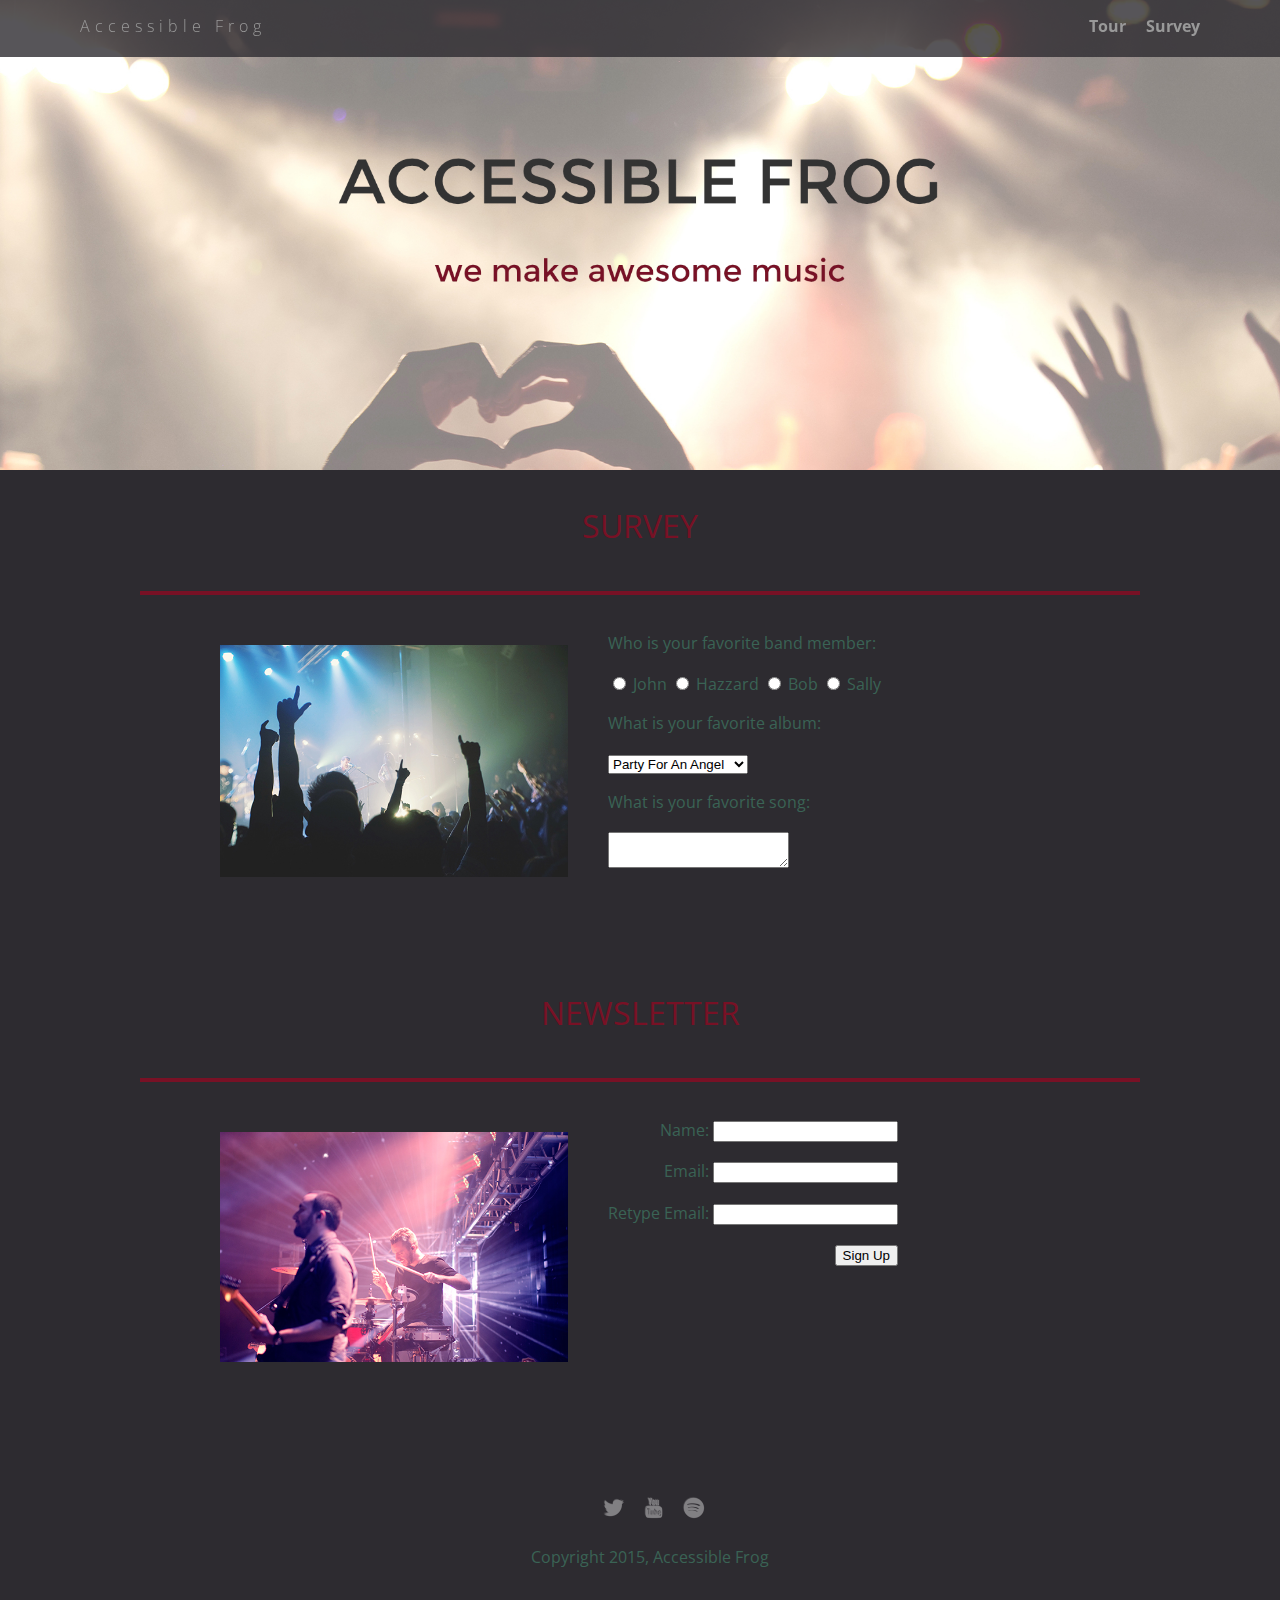
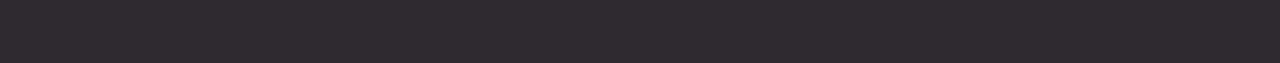
==== survey.html @ 2ed9e5b8 "Test" ====
<!doctype html>
<html>
  <head>
    <meta charset="utf-8">
    <link href="css/styles.css" rel="stylesheet" type="text/css" />
    <link href="css/survey.css" rel="stylesheet" type="text/css" />
    <meta name="viewport" content="width=device-width, initial-scale=1, maximum-scale=1, user-scalable=0"/>
    <link href='https://fonts.googleapis.com/css?family=Open+Sans:400,300,600' rel='stylesheet' type='text/css'>
    <title>Accessible Frog</title>
  </head>

  <body>
    <div class="main-nav">
      <ul class="nav">
        <li class="name"><a href="index.html">Accessible Frog</a></li>
        <li><a href="tour.html">Tour</a></li>
        <li><a href="#">Survey</a></li>
      </ul>
    </div>

    <header>
    </header>

    <main>
      <p class= "heading">Survey</p>
      <div class="card">
        <div class="flex">
          <img class="photo" src= "img/concert01.jpg">
          <div class="container">
            <form class = "survey">
              <p>Who is your favorite band member:</p>
              <input type="radio" name="res" value="John"> John
              <input type="radio" name="res" value="Hazzard"> Hazzard
              <input type="radio" name="res" value="Bob"> Bob
              <input type="radio" name="res" value="Sally"> Sally

              <p>What is your favorite album:</p>
              <select id="albums" name="select">
                <option value="1">Party For An Angel</option>
                <option value="2">A Day Of Old</option>
                <option value="3">Finding My Shadow</option>
                <option value="4">Diamond Fireworks</option>
                <option value="5">Enjoy Your Desire</option>
                <option value="6">This Is For You</option>
                <option value="7">Music Of My Life</option>
                <option value="8">Song For Yesterday</option>
                <option value="9">Heroic Forever</option>
                <option value="10">Midnight Fires</option>
                <option value="11">Street Of The Rider</option>
              </select>

              <p>What is your favorite song:</p>
              <textarea></textarea>
            </form>
          </div>
        </div>
      </div>
      <p class= "heading">Newsletter</p>
      <div class="card">
        <div class="flex">
          <img class="photo" src= "img/the_band.jpg">
            <div class="container">
              <form class="newsletter">
                  <p>Name: <input type ="text" name="textfield"></p>
                  <p>Email: <input type ="email" name="textfield"></p>
                  <p>Retype Email: <input type ="email" name="textfield"></p>
                  <button type="submit">Sign Up</button>
              </form>
            </div>
        </div>
      </div>
    </main>

    <footer>
      <ul>
        <li><a href="#" class="social twitter"><img src= "img/twitter-32.png"></a></li>
        <li><a href="#" class="social youtube"><img src= "img/youtube-32.png"></a></li>
        <li><a href="#" class="social spotify"><img src= "img/spotify-32.png"></a></li>
      </ul>
      <p class="copyright">Copyright 2015, Accessible Frog</p>
    </footer>
  </body>
</html>
---- css/styles.css ----
/* Global Layout Set-up */
* {
  box-sizing: border-box;
}

body {
  margin: 0;
  padding: 0;
  text-align: center;
  font-family: 'Open Sans', sans-serif;
  color: #3A6355;
  background: #2d2b30;
}

/* Link Styles */

a {
  text-decoration: none;
  color: #999;
}

a:hover {
  color: #999;
}

/* Section Styles */

.main-nav {
  width: 100%;
  background: rgba(45, 43, 48, 0.8);
  min-height: 30px;
  padding: 10px;
  position: fixed;
  text-align: center;
}

.nav {
  display: flex;
  justify-content: space-around;
  font-weight: 700;
  list-style-type: none;
  margin: 0 auto;
  padding: 0;
}

.nav .name {
  display: block;
  margin-right: auto;
  color: white;
  letter-spacing: 5px;
}

.nav li {
  padding: 5px 10px 10px 10px;
}

.nav a {
  transition: all .5s;
}

.nav a:hover {
  color: white
}

header {
  text-align: center;
  background: url('../img/concert02_with_text.jpg') no-repeat top center ;
  background-size: cover;
  overflow: hidden;
  padding-top: 60px;
  height: 350px;
}

.tag {
  color: black;
  padding: 10px;
  letter-spacing: 5px;
}

.name{
  font-weight: 300;
}

header .name{
  font-size: 3em;
}
.tagline {
  font-weight: 600;
  padding: 20px;
  text-transform: uppercase;
  color: #781125
}

.card {
  margin: 30px;
  padding: 20px 40px 40px;
  text-align: left;
  border-top: 4px solid #781125;
  clear: both;
}
.card:hover {
  border-color: #96731A;
}


.photo{
  display: block;
  width: 200px;
  height: 0%;
  margin: 0 auto;
}

.information{
  width: 100%;
  text-align: center;
  /*display: inline-block;
  position: absolute;*/
}

.heading{
  font-size: 2em;
  text-transform: uppercase;
  color: #781125;
  margin-top: 10px;
}

/* Footer styles */

footer {
  width: 100%;
  min-height: 30px;
  padding: 20px 0 40px 20px;
}

footer .copyright {
  top: -8px;
  font-size: .75em;
}

footer ul {
  list-style-type: none;
  margin: 0;
  padding: 0;
}

footer ul li {
  display: inline-block;
}

a.social {
  display: inline-block;
  margin-left: 5px;
  width: 30px;
  height: 30px;
  background-size: 30px 30px;
  opacity: .4;
  transition: all .5s;
}

a.twitter {
  background-image: url(../img/twitter-32.png);
}

a.youtube {
  background-image: url(../img/youtube-32.png);
}

a.spotify {
  background-image: url(../img/spotify-32.png);
}

a.social:hover {
  opacity: 1;
}
.clearfix {
  clear: both;
}

/* Styles for larger screens */
@media screen and (min-width: 840px) {

  .flex {
    display: -ms-flexbox;      /* TWEENER - IE 10 */
    display: flex;
    max-width: 1200px;
    -ms-flex-pack: distribute;
  }

  header {
    min-height: 470px;
  }

  .nav {
    max-width: 1200px;
    padding: 0 30px;
  }


  main {
    padding-top: 20px;
  }

  main p {
    line-height: 1.6em;
  }

  .card{
    margin: 40px auto;
    padding: 20px 40px 40px;
    width: 80%;
    max-width: 1000px;
  }

  .photo{
    width: 30%;
    margin: 20px 30px;
  }

  .information{
    text-align: left;
  }

  footer {
    font-size: 1.3em;
    max-width: 1200px;
    margin: 40px auto;
  }
}
---- css/survey.css ----
/* Survey page styles */

.photo{
  width: 60%;
  padding: 10px;
}

form {
  margin: 0 auto;
  text-align: left;
  display: inline-block;
}

.container{
  text-align: center;
}
.newsletter{
  text-align: right;

}


/* Styles for larger screens */
@media screen and (min-width: 840px) {
  .photo{
    width: 40%;
  }
}
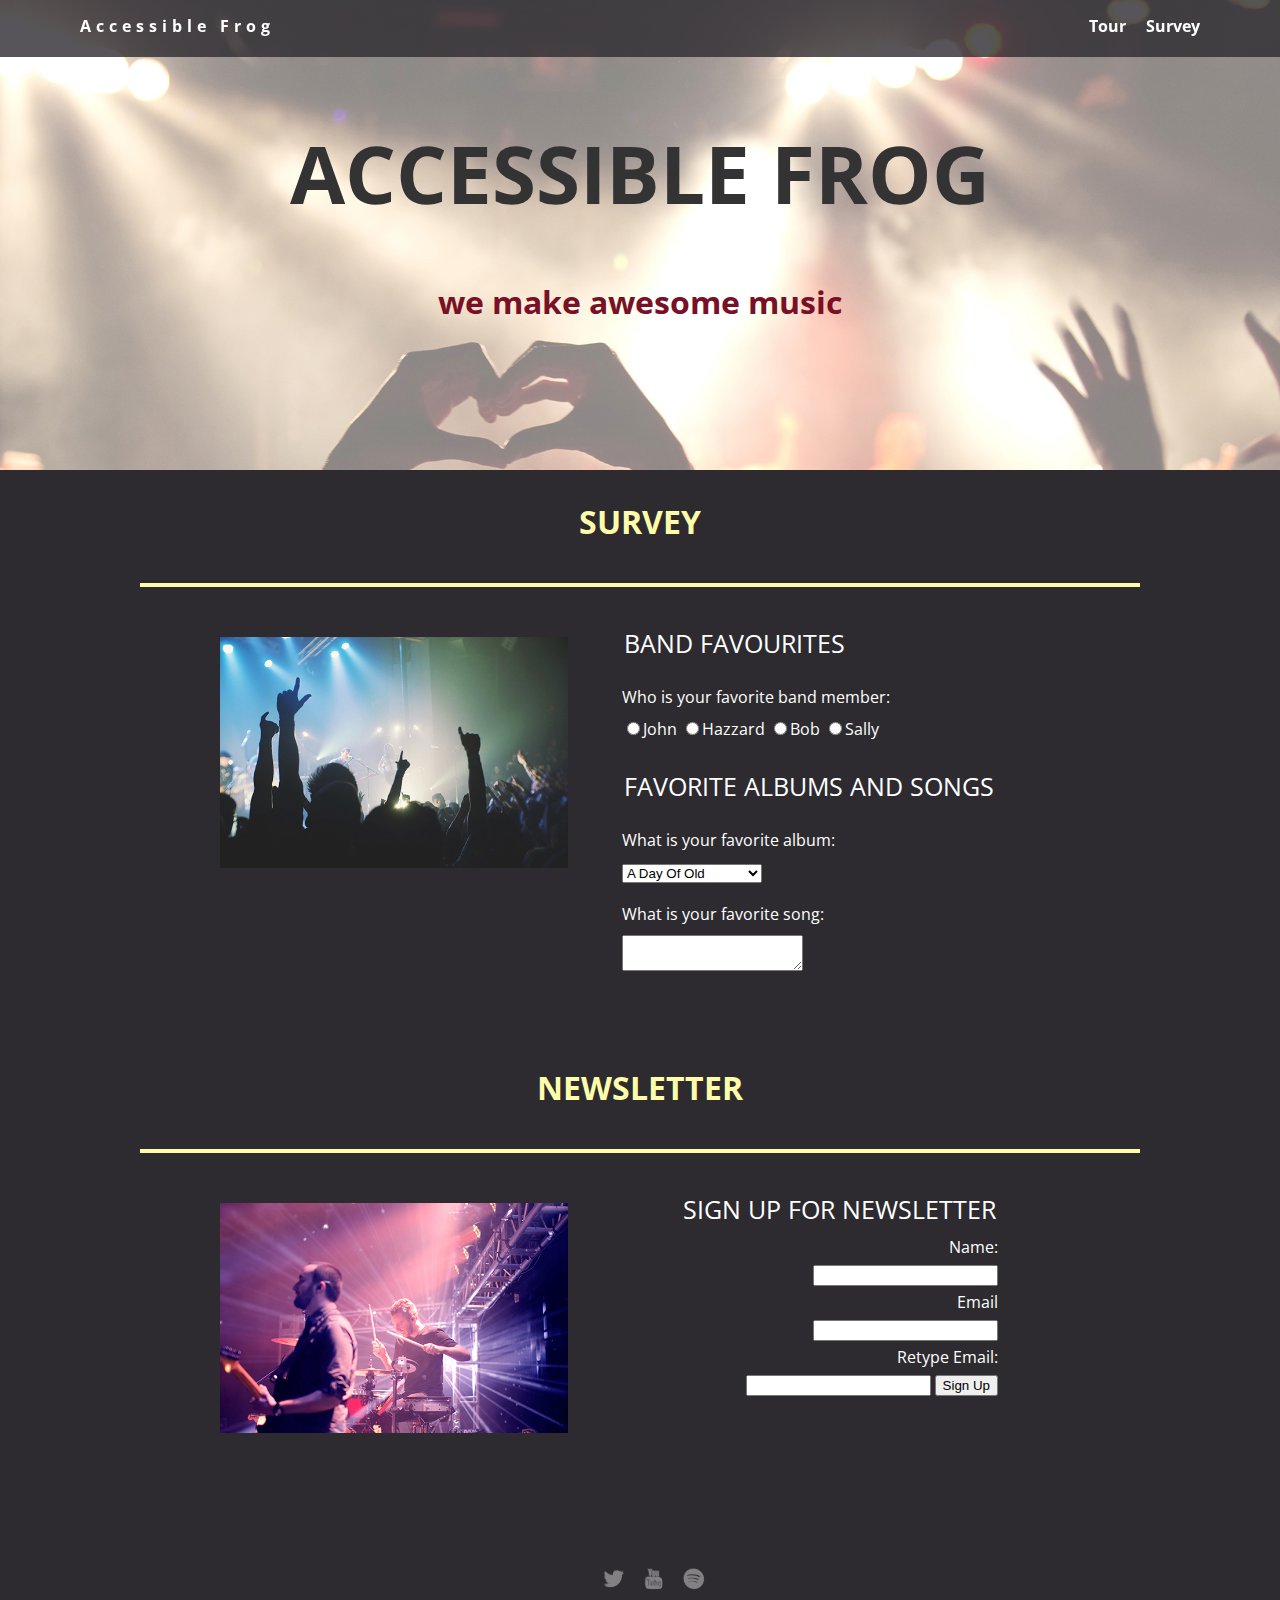
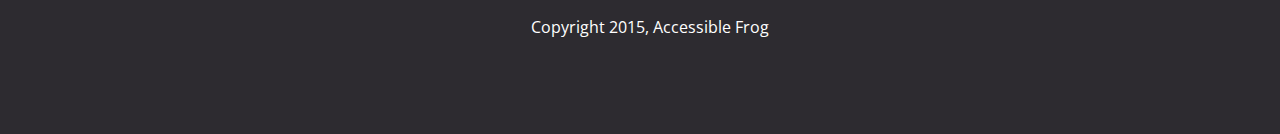
==== commit a22e086c: "Final Changes" ====
--- a/survey.html
+++ b/survey.html
@@ -1,5 +1,5 @@
 <!doctype html>
-<html>
+<html lang="en">
   <head>
     <meta charset="utf-8">
     <link href="css/styles.css" rel="stylesheet" type="text/css" />
@@ -12,59 +12,86 @@
   <body>
     <div class="main-nav">
       <ul class="nav">
-        <li class="name"><a href="index.html">Accessible Frog</a></li>
-        <li><a href="tour.html">Tour</a></li>
-        <li><a href="#">Survey</a></li>
+        <li class="name"><a href="index.html" title="Accessible Frog Home">Accessible Frog</a></li>
+        <li><a href="tour.html" title="See Tour Info">Tour</a></li>
+        <li><a href="survey.html" title="Take a survey!">Survey</a></li>
       </ul>
     </div>
 
     <header>
+      <h1 class="header-text">Accessible Frog</h1>
+      <h1 class="header-subtext">we make awesome music</h1>
     </header>
 
     <main>
-      <p class= "heading">Survey</p>
+      <h2 class= "heading">Survey</h2>
       <div class="card">
         <div class="flex">
-          <img class="photo" src= "img/concert01.jpg">
+          <img class="photo" src= "img/concert01.jpg" alt="Picture from the concert">
           <div class="container">
-            <form class = "survey">
-              <p>Who is your favorite band member:</p>
-              <input type="radio" name="res" value="John"> John
-              <input type="radio" name="res" value="Hazzard"> Hazzard
-              <input type="radio" name="res" value="Bob"> Bob
-              <input type="radio" name="res" value="Sally"> Sally
-
-              <p>What is your favorite album:</p>
-              <select id="albums" name="select">
-                <option value="1">Party For An Angel</option>
-                <option value="2">A Day Of Old</option>
-                <option value="3">Finding My Shadow</option>
-                <option value="4">Diamond Fireworks</option>
-                <option value="5">Enjoy Your Desire</option>
-                <option value="6">This Is For You</option>
-                <option value="7">Music Of My Life</option>
-                <option value="8">Song For Yesterday</option>
-                <option value="9">Heroic Forever</option>
-                <option value="10">Midnight Fires</option>
-                <option value="11">Street Of The Rider</option>
-              </select>
-
-              <p>What is your favorite song:</p>
-              <textarea></textarea>
+            <form class ="survey">
+             <fieldset>
+              <legend>Band Favourites</legend>  
+                <label class="bandMembers">Who is your favorite band member:</label>
+                <p id="bandMembers">You can select with radio buttons your favorite band member</p>
+                <input id="john" type="radio" name="res" value="John"><label for="john">John</label> 
+                <input id="hazzard" type="radio" name="res" value="Hazzard"><label for="hazzard">Hazzard</label>
+                <input id="bob" type="radio" name="res" value="Bob"><label for="bob">Bob</label> 
+                <input id="sally" type="radio" name="res" value="Sally"><label for="sally">Sally</label>
+               </fieldset> 
+               
+               <fieldset>
+               <legend>Favorite Albums and Songs</legend>   
+                <label for="albums" class="albums">What is your favorite album:</label>
+                <select id="albums" name="select">  
+                  <option value="1">A Day Of Old</option>
+                  <option value="2">Diamond Fireworks</option>
+                  <option value="3">Enjoy Your Desire</option>
+                  <option value="4">Finding My Shadow</option>
+                  <option value="5">Heroic Forever</option>
+                  <option value="6">Midnight Fires</option>
+                  <option value="7">Music Of My Life</option>
+                  <option value="8">Party For An Angel</option>
+                  <option value="9">Song For Yesterday</option>
+                  <option value="10">Street Of The Rider</option>
+                  <option value="11">This Is For You</option>
+                </select>
+                
+    
+                <label for="textarea" class="textarea_label">What is your favorite song:</label>
+                <textarea id="textarea" aria-describedby="songs"></textarea>
+                <p id="songs">You can search with the keyboard your favourite song in this textarea.</p>
+              </fieldset>  
             </form>
           </div>
         </div>
       </div>
-      <p class= "heading">Newsletter</p>
+      <h2 class= "heading">Newsletter</h2>
       <div class="card">
         <div class="flex">
-          <img class="photo" src= "img/the_band.jpg">
+          <img class="photo" src= "img/the_band.jpg" alt="Band playing live on stage">
             <div class="container">
               <form class="newsletter">
-                  <p>Name: <input type ="text" name="textfield"></p>
-                  <p>Email: <input type ="email" name="textfield"></p>
-                  <p>Retype Email: <input type ="email" name="textfield"></p>
-                  <button type="submit">Sign Up</button>
+               <fieldset>
+                <legend>Sign Up For NewsLetter</legend>
+                 
+                    <label for="name" class="newsletter_label">Name:</label>
+                    <input id="name" type ="text" name="textfield" aria-describedby="yourFullName">
+                    <p id="yourFullName">Please provide your full name.</p>
+                 
+                    <label for="email" class="newsletter_label">Email</label>
+                    <input id="email" type ="email" name="textfield" aria-describedby="yourEmail">
+                    <p id="yourEmail">Please provide your Email.</p>
+                 
+                    <label for="retype" class="newsletter_label">Retype Email:</label>
+                    <input id="retype" type="email" name="textfield">
+                    <p id="retypeEmail">Please retype your Email.</p>
+                 
+                    <label for="submit"></label>
+                    <button id="submit" type="submit" aria-describedby="hint">Sign Up</button>
+                    <p id="hint">Clicking this button you will subscribe to our newsletter.</p>
+                 
+               </fieldset>
               </form>
             </div>
         </div>
@@ -73,11 +100,28 @@
 
     <footer>
       <ul>
-        <li><a href="#" class="social twitter"><img src= "img/twitter-32.png"></a></li>
-        <li><a href="#" class="social youtube"><img src= "img/youtube-32.png"></a></li>
-        <li><a href="#" class="social spotify"><img src= "img/spotify-32.png"></a></li>
+        <li><a href="#" class="social twitter" aria-hidden="true"><img alt="Twitter" src="img/twitter-32.png"></a></li>
+        <li><a href="#" class="social youtube" aria-hidden="true"><img alt="Youtube" src="img/youtube-32.png"></a></li>
+        <li><a href="#" class="social spotify" aria-hidden="true"><img alt="Spotify" src="img/spotify-32.png"></a></li>
       </ul>
       <p class="copyright">Copyright 2015, Accessible Frog</p>
     </footer>
+
+    <script type="text/javascript">
+      
+      function searchsongs() {
+        var searchvalue = document.getElementById('#textarea').value;
+        var from_s = document.getElementById('#albums');
+        for (var i = 0; i < from_s.options.length-1; i++) {
+          var st = from_s.options[i].text;
+          if(st.search(searchvalue)>-1) {
+            var temp = from_s.options[i];
+            from_s.add(temp, from_s.options[0]);
+          }
+        }
+      }
+    </script>
+
+
   </body>
 </html>
--- a/css/styles.css
+++ b/css/styles.css
@@ -8,7 +8,7 @@
   padding: 0;
   text-align: center;
   font-family: 'Open Sans', sans-serif;
-  color: #3A6355;
+  color: #FFF;
   background: #2d2b30;
 }
 
@@ -16,11 +16,13 @@
 
 a {
   text-decoration: none;
-  color: #999;
+  color: #FFF;
+  font-weight: bold;
 }
 
 a:hover {
   color: #999;
+  text-decoration: underline;
 }
 
 /* Section Styles */
@@ -64,11 +66,17 @@
 
 header {
   text-align: center;
-  background: url('../img/concert02_with_text.jpg') no-repeat top center ;
+  background: url('../img/concert02_no_text.jpg') no-repeat top center ;
   background-size: cover;
   overflow: hidden;
-  padding-top: 60px;
+  padding-top: 5%;
   height: 350px;
+}
+
+table,
+table tr td,
+table tr th {
+  padding: 5px 10px;
 }
 
 .tag {
@@ -79,6 +87,16 @@
 
 .name{
   font-weight: 300;
+}
+
+.header-text {
+  text-transform: uppercase;
+  color: #333;
+  font-size: 5em;
+}
+
+.header-subtext {
+  color: #781126;
 }
 
 header .name{
@@ -95,7 +113,7 @@
   margin: 30px;
   padding: 20px 40px 40px;
   text-align: left;
-  border-top: 4px solid #781125;
+  border-top: 4px solid #FFFDAA;
   clear: both;
 }
 .card:hover {
@@ -120,7 +138,7 @@
 .heading{
   font-size: 2em;
   text-transform: uppercase;
-  color: #781125;
+  color: #FFFDAA;
   margin-top: 10px;
 }
 
--- a/css/survey.css
+++ b/css/survey.css
@@ -19,6 +19,61 @@
 
 }
 
+fieldset {
+  border: none;
+  margin-top: 1.2em;
+  width: 400px;
+}
+
+.survey {
+  text-align: left;
+}
+
+legend {
+  text-transform: uppercase;
+  font-size: 25px;
+}
+
+textarea:focus,
+input[type="text"]:focus,
+input[type="email"]:focus,
+select:focus,
+button[id="submit"]:focus {
+  background: #E0CCFF;
+  color: #2d2b30;
+}
+
+input[type="radio"]:focus {
+  transform: scale(1.5);
+}
+
+input[type="radio"]:hover {
+  transform: scale(1.5);
+}
+
+.albums,
+.bandMembers,
+.textarea_label {
+  margin: 20px 0 10px 0;
+  display: block;
+}
+
+#hint,
+#yourFullName,
+#yourEmail,
+#retypeEmail,
+#songs,
+#bandAlbums,
+#bandMembers {
+  display: none;
+}
+
+.newsletter_label {
+  display: inline-block;
+  padding: 5px 0;
+  width: 50%;
+}
+
 
 /* Styles for larger screens */
 @media screen and (min-width: 840px) {
